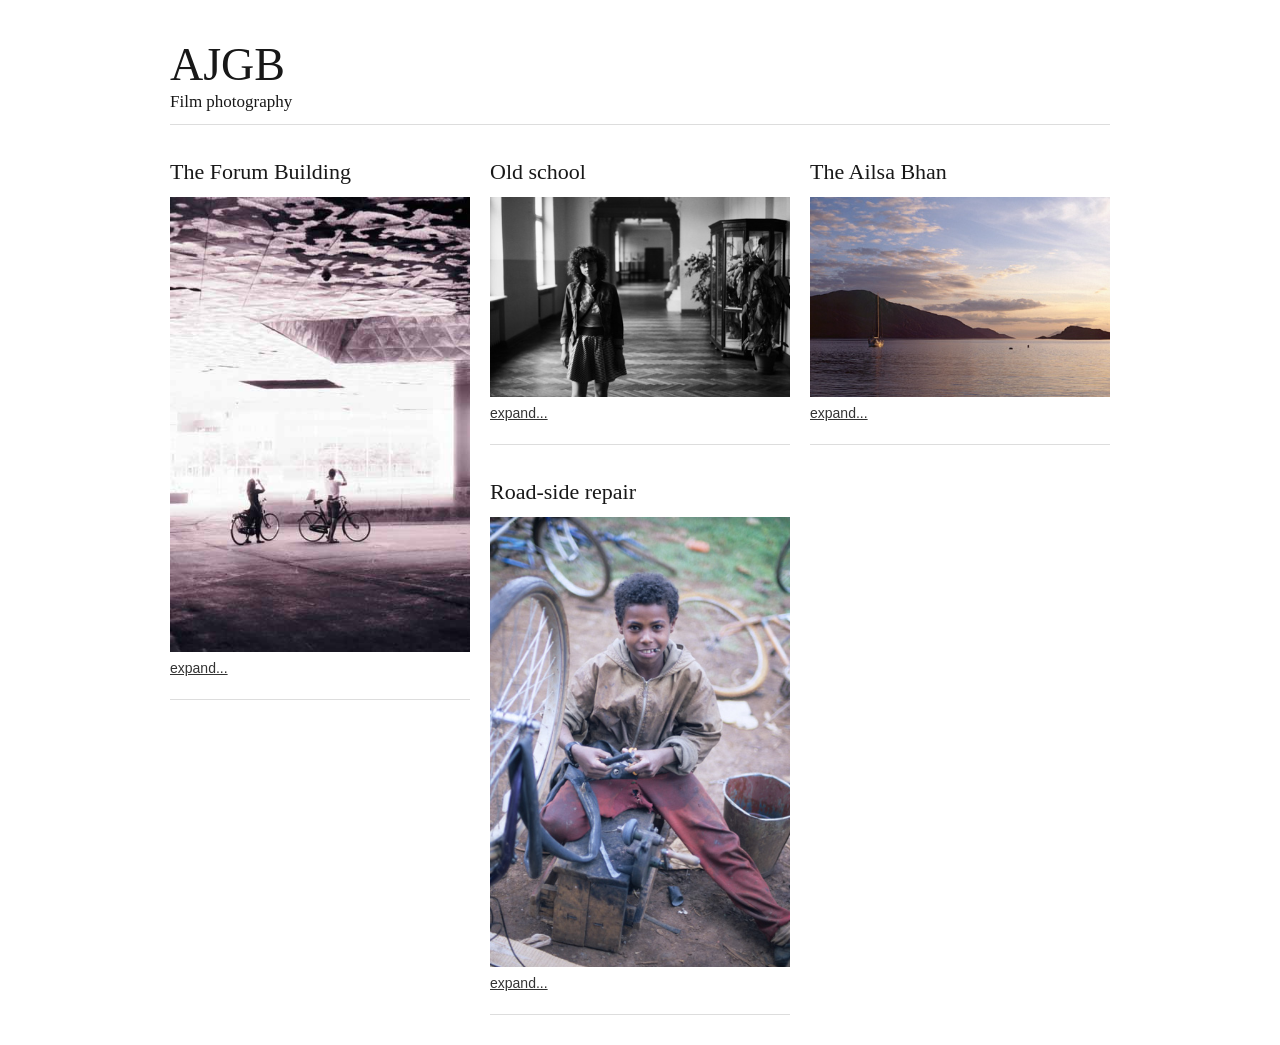
==== index.html @ 5e9ffc77 "Import andrew.jgburns.net site from S3" ====
<!DOCTYPE html>
<!--[if lt IE 7 ]><html class="ie ie6" lang="en"> <![endif]-->
<!--[if IE 7 ]><html class="ie ie7" lang="en"> <![endif]-->
<!--[if IE 8 ]><html class="ie ie8" lang="en"> <![endif]-->
<!--[if (gte IE 9)|!(IE)]><!--><html lang="en"> <!--<![endif]-->
<head>

	<!-- Basic Page Needs
  ================================================== -->
	<meta charset="utf-8">
	<title>AJGB film photography</title>
	<meta name="description" content="">
	<meta name="author" content="Andrew Burns">

	<!-- Mobile Specific Metas
  ================================================== -->
	<meta name="viewport" content="width=device-width, initial-scale=1, maximum-scale=1">

	<!-- CSS
  ================================================== -->
	<link rel="stylesheet" href="stylesheets/base.css">
	<link rel="stylesheet" href="stylesheets/skeleton.css">
	<link rel="stylesheet" href="stylesheets/layout.css">

	<!--[if lt IE 9]>
		<script src="http://html5shim.googlecode.com/svn/trunk/html5.js"></script>
	<![endif]-->

	<!-- Favicons
	================================================== -->
	<link rel="shortcut icon" href="images/favicon.ico">
	<link rel="apple-touch-icon" href="images/apple-touch-icon.png">
	<link rel="apple-touch-icon" sizes="72x72" href="images/apple-touch-icon-72x72.png">
	<link rel="apple-touch-icon" sizes="114x114" href="images/apple-touch-icon-114x114.png">

</head>
<body>


	<!-- Primary Page Layout
	================================================== -->

	<!-- Delete everything in this .container and get started on your own site! -->

	<div class="container">
		<div class="sixteen columns">
			<h1 class="remove-bottom" style="margin-top: 40px">AJGB</h1>
			<h5>Film photography</h5>
			<hr />
		</div>
		<div class="one-third column feature">
			<h3>The Forum Building</h3>
			<a href="20140806-post-0001.html">
				<img src="images/thumbnails/20140806-blog_image-0001.jpg">
				<p>expand...</p>
			</a>
			<hr />
		</div>
		<div class="one-third column feature">
			<h3>Old school</h3>
			<a href="20140806-post-0002.html">
				<img src="images/thumbnails/20140806-blog_image-0002.jpg">
				<p>expand...</p>
			</a>
			<hr />
		</div>
		<div class="one-third column feature">
			<h3>The Ailsa Bhan</h3>
			<a href="20140816-post-0003.html">
				<img src="images/thumbnails/20140816-blog_image-0003.jpg">
				<p>expand...</p>
			</a>
			<hr />
		</div>
		<div class="one-third column feature">
			<h3>Road-side repair</h3>
			<a href="20140816-post-0004.html">
				<img src="images/thumbnails/20140816-blog_image-0004.jpg">
				<p>expand...</p>
			</a>
			<hr />
		</div>
	</div><!-- container -->


<!-- End Document
================================================== -->
</body>
</html>

<!-- Java Scripts
================================================== -->
<script>
  (function(i,s,o,g,r,a,m){i['GoogleAnalyticsObject']=r;i[r]=i[r]||function(){
  (i[r].q=i[r].q||[]).push(arguments)},i[r].l=1*new Date();a=s.createElement(o),
  m=s.getElementsByTagName(o)[0];a.async=1;a.src=g;m.parentNode.insertBefore(a,m)
  })(window,document,'script','//www.google-analytics.com/analytics.js','ga');

  ga('create', 'UA-6779335-5', 'auto');
  ga('send', 'pageview');

</script>
---- stylesheets/base.css ----
/*
* Skeleton V1.2
* Copyright 2011, Dave Gamache
* www.getskeleton.com
* Free to use under the MIT license.
* http://www.opensource.org/licenses/mit-license.php
* 6/20/2012
*/


/* Table of Content
==================================================
	#Reset & Basics
	#Basic Styles
	#Site Styles
	#Typography
	#Links
	#Lists
	#Images
	#Buttons
	#Forms
	#Misc */


/* #Reset & Basics (Inspired by E. Meyers)
================================================== */
	html, body, div, span, applet, object, iframe, h1, h2, h3, h4, h5, h6, p, blockquote, pre, a, abbr, acronym, address, big, cite, code, del, dfn, em, img, ins, kbd, q, s, samp, small, strike, strong, sub, sup, tt, var, b, u, i, center, dl, dt, dd, ol, ul, li, fieldset, form, label, legend, table, caption, tbody, tfoot, thead, tr, th, td, article, aside, canvas, details, embed, figure, figcaption, footer, header, hgroup, menu, nav, output, ruby, section, summary, time, mark, audio, video {
		margin: 0;
		padding: 0;
		border: 0;
		font-size: 100%;
		font: inherit;
		vertical-align: baseline; }
	article, aside, details, figcaption, figure, footer, header, hgroup, menu, nav, section {
		display: block; }
	body {
		line-height: 1; }
	ol, ul {
		list-style: none; }
	blockquote, q {
		quotes: none; }
	blockquote:before, blockquote:after,
	q:before, q:after {
		content: '';
		content: none; }
	table {
		border-collapse: collapse;
		border-spacing: 0; }


/* #Basic Styles
================================================== */
	body {
		background: #fff;
		font: 14px/21px "HelveticaNeue", "Helvetica Neue", Helvetica, Arial, sans-serif;
		color: #444;
		-webkit-font-smoothing: antialiased; /* Fix for webkit rendering */
		-webkit-text-size-adjust: 100%;
 }


/* #Typography
================================================== */
	h1, h2, h3, h4, h5, h6 {
		color: #181818;
		font-family: "Georgia", "Times New Roman", serif;
		font-weight: normal; }
	h1 a, h2 a, h3 a, h4 a, h5 a, h6 a { font-weight: inherit; }
	h1 { font-size: 46px; line-height: 50px; margin-bottom: 14px;}
	h2 { font-size: 35px; line-height: 40px; margin-bottom: 10px; }
	h3 { font-size: 28px; line-height: 34px; margin-bottom: 8px; }
	h4 { font-size: 21px; line-height: 30px; margin-bottom: 4px; }
	h5 { font-size: 17px; line-height: 24px; }
	h6 { font-size: 14px; line-height: 21px; }
	.subheader { color: #777; }

	p { margin: 0 0 20px 0; }
	p img { margin: 0; }
	p.lead { font-size: 21px; line-height: 27px; color: #777;  }

	em { font-style: italic; }
	strong { font-weight: bold; color: #333; }
	small { font-size: 80%; }

/*	Blockquotes  */
	blockquote, blockquote p { font-size: 17px; line-height: 24px; color: #777; font-style: italic; }
	blockquote { margin: 0 0 20px; padding: 9px 20px 0 19px; border-left: 1px solid #ddd; }
	blockquote cite { display: block; font-size: 12px; color: #555; }
	blockquote cite:before { content: "\2014 \0020"; }
	blockquote cite a, blockquote cite a:visited, blockquote cite a:visited { color: #555; }

	hr { border: solid #ddd; border-width: 1px 0 0; clear: both; margin: 10px 0 30px; height: 0; }


/* #Links
================================================== */
	a, a:visited { color: #333; text-decoration: underline; outline: 0; }
	a:hover, a:focus { color: #000; }
	p a, p a:visited { line-height: inherit; }


/* #Lists
================================================== */
	ul, ol { margin-bottom: 20px; }
	ul { list-style: none outside; }
	ol { list-style: decimal; }
	ol, ul.square, ul.circle, ul.disc { margin-left: 30px; }
	ul.square { list-style: square outside; }
	ul.circle { list-style: circle outside; }
	ul.disc { list-style: disc outside; }
	ul ul, ul ol,
	ol ol, ol ul { margin: 4px 0 5px 30px; font-size: 90%;  }
	ul ul li, ul ol li,
	ol ol li, ol ul li { margin-bottom: 6px; }
	li { line-height: 18px; margin-bottom: 12px; }
	ul.large li { line-height: 21px; }
	li p { line-height: 21px; }

/* #Images
================================================== */

	img.scale-with-grid {
		max-width: 100%;
		height: auto; }


/* #Buttons
================================================== */

	.button,
	button,
	input[type="submit"],
	input[type="reset"],
	input[type="button"] {
		background: #eee; /* Old browsers */
		background: #eee -moz-linear-gradient(top, rgba(255,255,255,.2) 0%, rgba(0,0,0,.2) 100%); /* FF3.6+ */
		background: #eee -webkit-gradient(linear, left top, left bottom, color-stop(0%,rgba(255,255,255,.2)), color-stop(100%,rgba(0,0,0,.2))); /* Chrome,Safari4+ */
		background: #eee -webkit-linear-gradient(top, rgba(255,255,255,.2) 0%,rgba(0,0,0,.2) 100%); /* Chrome10+,Safari5.1+ */
		background: #eee -o-linear-gradient(top, rgba(255,255,255,.2) 0%,rgba(0,0,0,.2) 100%); /* Opera11.10+ */
		background: #eee -ms-linear-gradient(top, rgba(255,255,255,.2) 0%,rgba(0,0,0,.2) 100%); /* IE10+ */
		background: #eee linear-gradient(top, rgba(255,255,255,.2) 0%,rgba(0,0,0,.2) 100%); /* W3C */
	  border: 1px solid #aaa;
	  border-top: 1px solid #ccc;
	  border-left: 1px solid #ccc;
	  -moz-border-radius: 3px;
	  -webkit-border-radius: 3px;
	  border-radius: 3px;
	  color: #444;
	  display: inline-block;
	  font-size: 11px;
	  font-weight: bold;
	  text-decoration: none;
	  text-shadow: 0 1px rgba(255, 255, 255, .75);
	  cursor: pointer;
	  margin-bottom: 20px;
	  line-height: normal;
	  padding: 8px 10px;
	  font-family: "HelveticaNeue", "Helvetica Neue", Helvetica, Arial, sans-serif; }

	.button:hover,
	button:hover,
	input[type="submit"]:hover,
	input[type="reset"]:hover,
	input[type="button"]:hover {
		color: #222;
		background: #ddd; /* Old browsers */
		background: #ddd -moz-linear-gradient(top, rgba(255,255,255,.3) 0%, rgba(0,0,0,.3) 100%); /* FF3.6+ */
		background: #ddd -webkit-gradient(linear, left top, left bottom, color-stop(0%,rgba(255,255,255,.3)), color-stop(100%,rgba(0,0,0,.3))); /* Chrome,Safari4+ */
		background: #ddd -webkit-linear-gradient(top, rgba(255,255,255,.3) 0%,rgba(0,0,0,.3) 100%); /* Chrome10+,Safari5.1+ */
		background: #ddd -o-linear-gradient(top, rgba(255,255,255,.3) 0%,rgba(0,0,0,.3) 100%); /* Opera11.10+ */
		background: #ddd -ms-linear-gradient(top, rgba(255,255,255,.3) 0%,rgba(0,0,0,.3) 100%); /* IE10+ */
		background: #ddd linear-gradient(top, rgba(255,255,255,.3) 0%,rgba(0,0,0,.3) 100%); /* W3C */
	  border: 1px solid #888;
	  border-top: 1px solid #aaa;
	  border-left: 1px solid #aaa; }

	.button:active,
	button:active,
	input[type="submit"]:active,
	input[type="reset"]:active,
	input[type="button"]:active {
		border: 1px solid #666;
		background: #ccc; /* Old browsers */
		background: #ccc -moz-linear-gradient(top, rgba(255,255,255,.35) 0%, rgba(10,10,10,.4) 100%); /* FF3.6+ */
		background: #ccc -webkit-gradient(linear, left top, left bottom, color-stop(0%,rgba(255,255,255,.35)), color-stop(100%,rgba(10,10,10,.4))); /* Chrome,Safari4+ */
		background: #ccc -webkit-linear-gradient(top, rgba(255,255,255,.35) 0%,rgba(10,10,10,.4) 100%); /* Chrome10+,Safari5.1+ */
		background: #ccc -o-linear-gradient(top, rgba(255,255,255,.35) 0%,rgba(10,10,10,.4) 100%); /* Opera11.10+ */
		background: #ccc -ms-linear-gradient(top, rgba(255,255,255,.35) 0%,rgba(10,10,10,.4) 100%); /* IE10+ */
		background: #ccc linear-gradient(top, rgba(255,255,255,.35) 0%,rgba(10,10,10,.4) 100%); /* W3C */ }

	.button.full-width,
	button.full-width,
	input[type="submit"].full-width,
	input[type="reset"].full-width,
	input[type="button"].full-width {
		width: 100%;
		padding-left: 0 !important;
		padding-right: 0 !important;
		text-align: center; }

	/* Fix for odd Mozilla border & padding issues */
	button::-moz-focus-inner,
	input::-moz-focus-inner {
    border: 0;
    padding: 0;
	}


/* #Forms
================================================== */

	form {
		margin-bottom: 20px; }
	fieldset {
		margin-bottom: 20px; }
	input[type="text"],
	input[type="password"],
	input[type="email"],
	textarea,
	select {
		border: 1px solid #ccc;
		padding: 6px 4px;
		outline: none;
		-moz-border-radius: 2px;
		-webkit-border-radius: 2px;
		border-radius: 2px;
		font: 13px "HelveticaNeue", "Helvetica Neue", Helvetica, Arial, sans-serif;
		color: #777;
		margin: 0;
		width: 210px;
		max-width: 100%;
		display: block;
		margin-bottom: 20px;
		background: #fff; }
	select {
		padding: 0; }
	input[type="text"]:focus,
	input[type="password"]:focus,
	input[type="email"]:focus,
	textarea:focus {
		border: 1px solid #aaa;
 		color: #444;
 		-moz-box-shadow: 0 0 3px rgba(0,0,0,.2);
		-webkit-box-shadow: 0 0 3px rgba(0,0,0,.2);
		box-shadow:  0 0 3px rgba(0,0,0,.2); }
	textarea {
		min-height: 60px; }
	label,
	legend {
		display: block;
		font-weight: bold;
		font-size: 13px;  }
	select {
		width: 220px; }
	input[type="checkbox"] {
		display: inline; }
	label span,
	legend span {
		font-weight: normal;
		font-size: 13px;
		color: #444; }

/* #Misc
================================================== */
	.remove-bottom { margin-bottom: 0 !important; }
	.half-bottom { margin-bottom: 10px !important; }
	.add-bottom { margin-bottom: 20px !important; }
---- stylesheets/skeleton.css ----
/*
* Skeleton V1.2
* Copyright 2011, Dave Gamache
* www.getskeleton.com
* Free to use under the MIT license.
* http://www.opensource.org/licenses/mit-license.php
* 6/20/2012
*/


/* Table of Contents
==================================================
    #Base 960 Grid
    #Tablet (Portrait)
    #Mobile (Portrait)
    #Mobile (Landscape)
    #Clearing */



/* #Base 960 Grid
================================================== */

    .container                                  { position: relative; width: 960px; margin: 0 auto; padding: 0; }
    .container .column,
    .container .columns                         { float: left; display: inline; margin-left: 10px; margin-right: 10px; }
    .row                                        { margin-bottom: 20px; }

    /* Nested Column Classes */
    .column.alpha, .columns.alpha               { margin-left: 0; }
    .column.omega, .columns.omega               { margin-right: 0; }

    /* Base Grid */
    .container .one.column,
    .container .one.columns                     { width: 40px;  }
    .container .two.columns                     { width: 100px; }
    .container .three.columns                   { width: 160px; }
    .container .four.columns                    { width: 220px; }
    .container .five.columns                    { width: 280px; }
    .container .six.columns                     { width: 340px; }
    .container .seven.columns                   { width: 400px; }
    .container .eight.columns                   { width: 460px; }
    .container .nine.columns                    { width: 520px; }
    .container .ten.columns                     { width: 580px; }
    .container .eleven.columns                  { width: 640px; }
    .container .twelve.columns                  { width: 700px; }
    .container .thirteen.columns                { width: 760px; }
    .container .fourteen.columns                { width: 820px; }
    .container .fifteen.columns                 { width: 880px; }
    .container .sixteen.columns                 { width: 940px; }

    .container .one-third.column                { width: 300px; }
    .container .two-thirds.column               { width: 620px; }

    /* Offsets */
    .container .offset-by-one                   { padding-left: 60px;  }
    .container .offset-by-two                   { padding-left: 120px; }
    .container .offset-by-three                 { padding-left: 180px; }
    .container .offset-by-four                  { padding-left: 240px; }
    .container .offset-by-five                  { padding-left: 300px; }
    .container .offset-by-six                   { padding-left: 360px; }
    .container .offset-by-seven                 { padding-left: 420px; }
    .container .offset-by-eight                 { padding-left: 480px; }
    .container .offset-by-nine                  { padding-left: 540px; }
    .container .offset-by-ten                   { padding-left: 600px; }
    .container .offset-by-eleven                { padding-left: 660px; }
    .container .offset-by-twelve                { padding-left: 720px; }
    .container .offset-by-thirteen              { padding-left: 780px; }
    .container .offset-by-fourteen              { padding-left: 840px; }
    .container .offset-by-fifteen               { padding-left: 900px; }



/* #Tablet (Portrait)
================================================== */

    /* Note: Design for a width of 768px */

    @media only screen and (min-width: 768px) and (max-width: 959px) {
        .container                                  { width: 768px; }
        .container .column,
        .container .columns                         { margin-left: 10px; margin-right: 10px;  }
        .column.alpha, .columns.alpha               { margin-left: 0; margin-right: 10px; }
        .column.omega, .columns.omega               { margin-right: 0; margin-left: 10px; }
        .alpha.omega                                { margin-left: 0; margin-right: 0; }

        .container .one.column,
        .container .one.columns                     { width: 28px; }
        .container .two.columns                     { width: 76px; }
        .container .three.columns                   { width: 124px; }
        .container .four.columns                    { width: 172px; }
        .container .five.columns                    { width: 220px; }
        .container .six.columns                     { width: 268px; }
        .container .seven.columns                   { width: 316px; }
        .container .eight.columns                   { width: 364px; }
        .container .nine.columns                    { width: 412px; }
        .container .ten.columns                     { width: 460px; }
        .container .eleven.columns                  { width: 508px; }
        .container .twelve.columns                  { width: 556px; }
        .container .thirteen.columns                { width: 604px; }
        .container .fourteen.columns                { width: 652px; }
        .container .fifteen.columns                 { width: 700px; }
        .container .sixteen.columns                 { width: 748px; }

        .container .one-third.column                { width: 236px; }
        .container .two-thirds.column               { width: 492px; }

        /* Offsets */
        .container .offset-by-one                   { padding-left: 48px; }
        .container .offset-by-two                   { padding-left: 96px; }
        .container .offset-by-three                 { padding-left: 144px; }
        .container .offset-by-four                  { padding-left: 192px; }
        .container .offset-by-five                  { padding-left: 240px; }
        .container .offset-by-six                   { padding-left: 288px; }
        .container .offset-by-seven                 { padding-left: 336px; }
        .container .offset-by-eight                 { padding-left: 384px; }
        .container .offset-by-nine                  { padding-left: 432px; }
        .container .offset-by-ten                   { padding-left: 480px; }
        .container .offset-by-eleven                { padding-left: 528px; }
        .container .offset-by-twelve                { padding-left: 576px; }
        .container .offset-by-thirteen              { padding-left: 624px; }
        .container .offset-by-fourteen              { padding-left: 672px; }
        .container .offset-by-fifteen               { padding-left: 720px; }
    }


/*  #Mobile (Portrait)
================================================== */

    /* Note: Design for a width of 320px */

    @media only screen and (max-width: 767px) {
        .container { width: 300px; }
        .container .columns,
        .container .column { margin: 0; }

        .container .one.column,
        .container .one.columns,
        .container .two.columns,
        .container .three.columns,
        .container .four.columns,
        .container .five.columns,
        .container .six.columns,
        .container .seven.columns,
        .container .eight.columns,
        .container .nine.columns,
        .container .ten.columns,
        .container .eleven.columns,
        .container .twelve.columns,
        .container .thirteen.columns,
        .container .fourteen.columns,
        .container .fifteen.columns,
        .container .sixteen.columns,
        .container .one-third.column,
        .container .two-thirds.column  { width: 300px; }

        /* Offsets */
        .container .offset-by-one,
        .container .offset-by-two,
        .container .offset-by-three,
        .container .offset-by-four,
        .container .offset-by-five,
        .container .offset-by-six,
        .container .offset-by-seven,
        .container .offset-by-eight,
        .container .offset-by-nine,
        .container .offset-by-ten,
        .container .offset-by-eleven,
        .container .offset-by-twelve,
        .container .offset-by-thirteen,
        .container .offset-by-fourteen,
        .container .offset-by-fifteen { padding-left: 0; }

    }


/* #Mobile (Landscape)
================================================== */

    /* Note: Design for a width of 480px */

    @media only screen and (min-width: 480px) and (max-width: 767px) {
        .container { width: 420px; }
        .container .columns,
        .container .column { margin: 0; }

        .container .one.column,
        .container .one.columns,
        .container .two.columns,
        .container .three.columns,
        .container .four.columns,
        .container .five.columns,
        .container .six.columns,
        .container .seven.columns,
        .container .eight.columns,
        .container .nine.columns,
        .container .ten.columns,
        .container .eleven.columns,
        .container .twelve.columns,
        .container .thirteen.columns,
        .container .fourteen.columns,
        .container .fifteen.columns,
        .container .sixteen.columns,
        .container .one-third.column,
        .container .two-thirds.column { width: 420px; }
    }


/* #Clearing
================================================== */

    /* Self Clearing Goodness */
    .container:after { content: "\0020"; display: block; height: 0; clear: both; visibility: hidden; }

    /* Use clearfix class on parent to clear nested columns,
    or wrap each row of columns in a <div class="row"> */
    .clearfix:before,
    .clearfix:after,
    .row:before,
    .row:after {
      content: '\0020';
      display: block;
      overflow: hidden;
      visibility: hidden;
      width: 0;
      height: 0; }
    .row:after,
    .clearfix:after {
      clear: both; }
    .row,
    .clearfix {
      zoom: 1; }

    /* You can also use a <br class="clear" /> to clear columns */
    .clear {
      clear: both;
      display: block;
      overflow: hidden;
      visibility: hidden;
      width: 0;
      height: 0;
    }
---- stylesheets/layout.css ----
/*
* Skeleton V1.2
* Copyright 2011, Dave Gamache
* www.getskeleton.com
* Free to use under the MIT license.
* http://www.opensource.org/licenses/mit-license.php
* 6/20/2012
*/

/* Table of Content
==================================================
	#Site Styles
	#Page Styles
	#Media Queries
	#Font-Face */

/* #Site Styles
================================================== */

	h3 {
		font-size: 22px;
	}
	
	.feature img {
		margin-bottom: 15px;
		max-width: 100%;
		height: auto;
		margin-bottom: 0px;
	}
	
	.post img {
		margin-bottom: 15px;
		height: auto;
		margin-bottom: 15px;
		max-width: 100%;
	}
	
	.fb-like {
		padding-bottom: 15px;
	}
	
	.affiliate {
		float: right;
		margin-bottom: 15px;
		margin-left: 15px;
	}
	
/* 	body {
		background-color: #FBF5E6;
	} 
 */
/* #Page Styles
================================================== */

/* #Media Queries
================================================== */

	/* Smaller than standard 960 (devices and browsers) */
	@media only screen and (max-width: 959px) {}

	/* Tablet Portrait size to standard 960 (devices and browsers) */
	@media only screen and (min-width: 768px) and (max-width: 959px) {}

	/* All Mobile Sizes (devices and browser) */
	@media only screen and (max-width: 767px) {}

	/* Mobile Landscape Size to Tablet Portrait (devices and browsers) */
	@media only screen and (min-width: 480px) and (max-width: 767px) {}

	/* Mobile Portrait Size to Mobile Landscape Size (devices and browsers) */
	@media only screen and (max-width: 479px) {}


/* #Font-Face
================================================== */
/* 	This is the proper syntax for an @font-face file
		Just create a "fonts" folder at the root,
		copy your FontName into code below and remove
		comment brackets */

/*	@font-face {
	    font-family: 'FontName';
	    src: url('../fonts/FontName.eot');
	    src: url('../fonts/FontName.eot?iefix') format('eot'),
	         url('../fonts/FontName.woff') format('woff'),
	         url('../fonts/FontName.ttf') format('truetype'),
	         url('../fonts/FontName.svg#webfontZam02nTh') format('svg');
	    font-weight: normal;
	    font-style: normal; }
*/
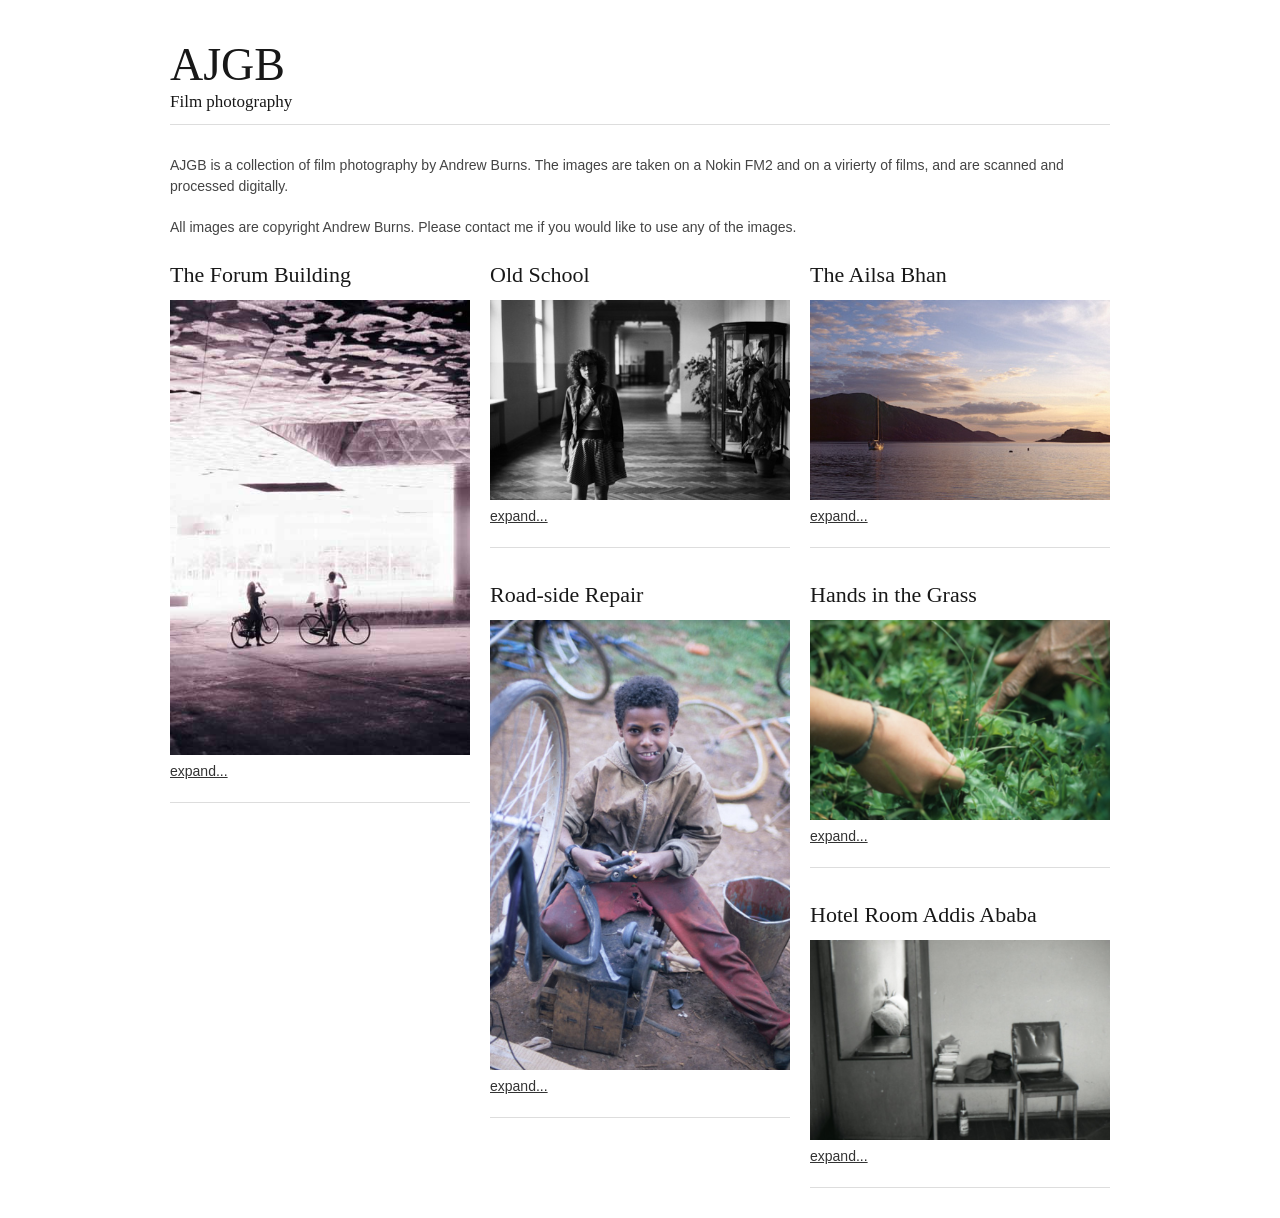
==== commit da02b4b1: "November 2026 site update. Additional blurb at top of index page." ====
--- a/index.html
+++ b/index.html
@@ -47,6 +47,8 @@
 			<h1 class="remove-bottom" style="margin-top: 40px">AJGB</h1>
 			<h5>Film photography</h5>
 			<hr />
+		<p>AJGB is a collection of film photography by Andrew Burns. The images are taken on a Nokin FM2 and on a virierty of films, and are scanned and processed digitally.</p>
+		<p>All images are copyright Andrew Burns. Please contact me if you would like to use any of the images.</p>
 		</div>
 		<div class="one-third column feature">
 			<h3>The Forum Building</h3>
@@ -57,7 +59,7 @@
 			<hr />
 		</div>
 		<div class="one-third column feature">
-			<h3>Old school</h3>
+			<h3>Old School</h3>
 			<a href="20140806-post-0002.html">
 				<img src="images/thumbnails/20140806-blog_image-0002.jpg">
 				<p>expand...</p>
@@ -73,9 +75,25 @@
 			<hr />
 		</div>
 		<div class="one-third column feature">
-			<h3>Road-side repair</h3>
+			<h3>Road-side Repair</h3>
 			<a href="20140816-post-0004.html">
 				<img src="images/thumbnails/20140816-blog_image-0004.jpg">
+				<p>expand...</p>
+			</a>
+			<hr />
+		</div>
+		<div class="one-third column feature">
+			<h3>Hands in the Grass</h3>
+			<a href="20261115-post-0005.html">
+				<img src="images/thumbnails/20261118-blog_image-0005.jpg">
+				<p>expand...</p>
+			</a>
+			<hr />
+		</div>
+		<div class="one-third column feature">
+			<h3>Hotel Room Addis Ababa</h3>
+			<a href="20261115-post-0006.html">
+				<img src="images/thumbnails/20261118-blog_image-0006.jpg">
 				<p>expand...</p>
 			</a>
 			<hr />
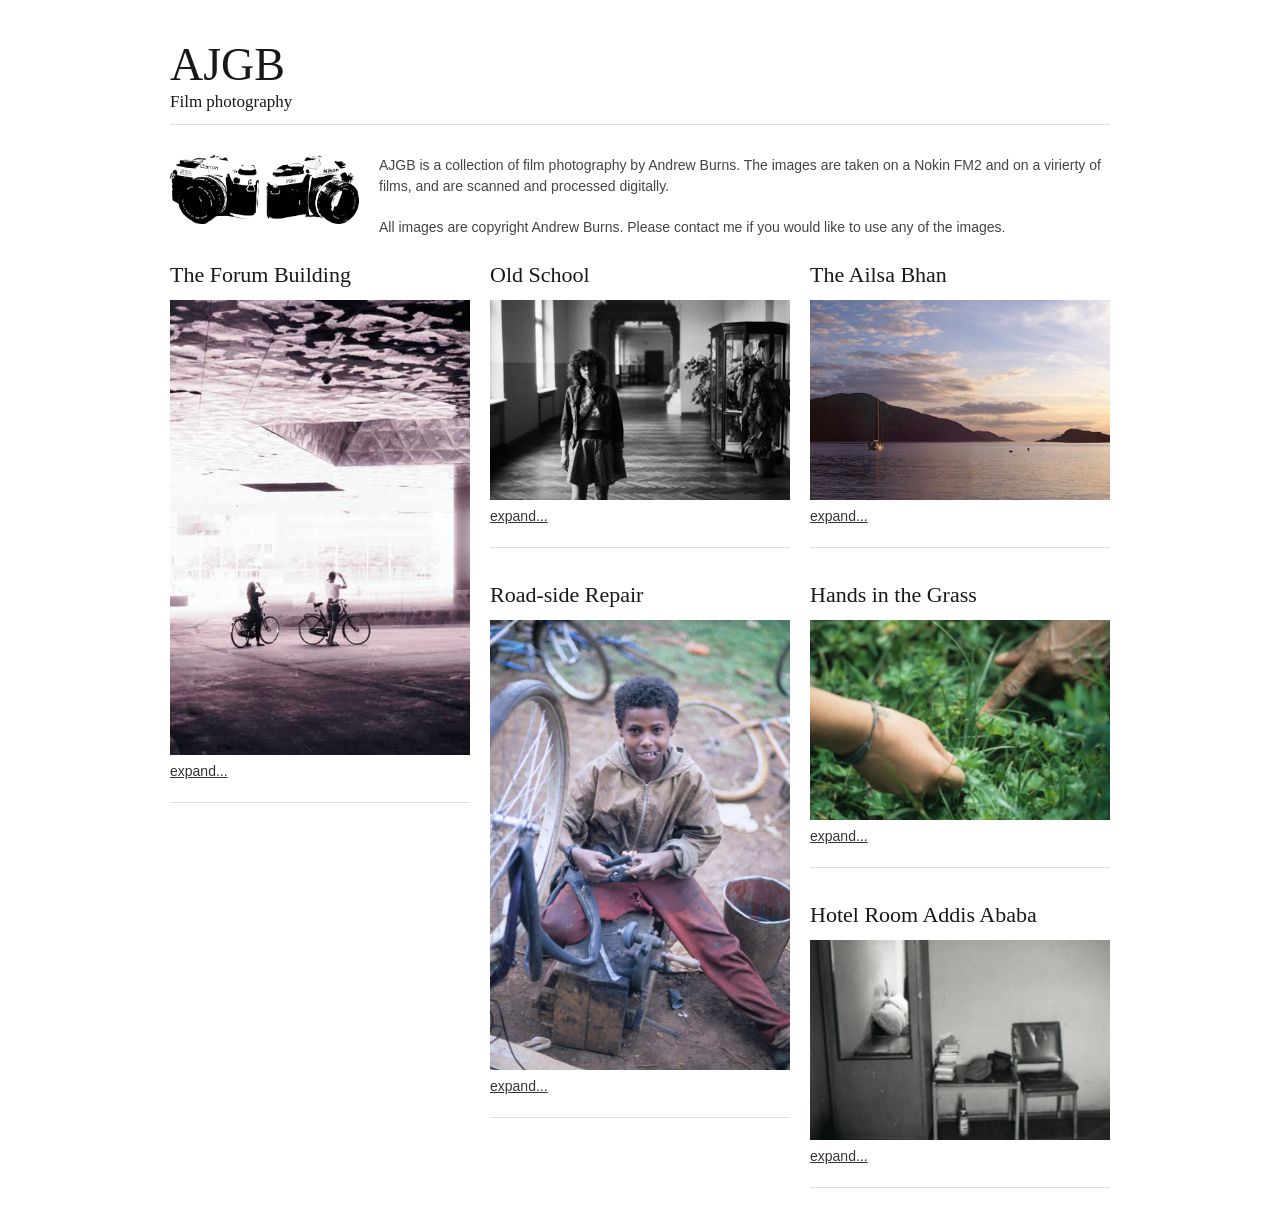
==== commit a5440e92: "Added a picture of cameras in the title paragraph." ====
--- a/index.html
+++ b/index.html
@@ -47,10 +47,11 @@
 			<h1 class="remove-bottom" style="margin-top: 40px">AJGB</h1>
 			<h5>Film photography</h5>
 			<hr />
+		<img src="images/cameras.png" alt="cameras" style="width: 189px; margin-right: 20px;" align="left">
 		<p>AJGB is a collection of film photography by Andrew Burns. The images are taken on a Nokin FM2 and on a virierty of films, and are scanned and processed digitally.</p>
 		<p>All images are copyright Andrew Burns. Please contact me if you would like to use any of the images.</p>
 		</div>
-		<div class="one-third column feature">
+		<div id="the-forum-building" class="one-third column feature">
 			<h3>The Forum Building</h3>
 			<a href="20140806-post-0001.html">
 				<img src="images/thumbnails/20140806-blog_image-0001.jpg">
@@ -58,7 +59,7 @@
 			</a>
 			<hr />
 		</div>
-		<div class="one-third column feature">
+		<div id="old-school" class="one-third column feature">
 			<h3>Old School</h3>
 			<a href="20140806-post-0002.html">
 				<img src="images/thumbnails/20140806-blog_image-0002.jpg">
@@ -66,7 +67,7 @@
 			</a>
 			<hr />
 		</div>
-		<div class="one-third column feature">
+		<div id="the-ailsa-bhan" class="one-third column feature">
 			<h3>The Ailsa Bhan</h3>
 			<a href="20140816-post-0003.html">
 				<img src="images/thumbnails/20140816-blog_image-0003.jpg">
@@ -74,7 +75,7 @@
 			</a>
 			<hr />
 		</div>
-		<div class="one-third column feature">
+		<div id="road-side-repair" class="one-third column feature">
 			<h3>Road-side Repair</h3>
 			<a href="20140816-post-0004.html">
 				<img src="images/thumbnails/20140816-blog_image-0004.jpg">
@@ -82,7 +83,7 @@
 			</a>
 			<hr />
 		</div>
-		<div class="one-third column feature">
+		<div id="hands-in-the-grass" class="one-third column feature">
 			<h3>Hands in the Grass</h3>
 			<a href="20261115-post-0005.html">
 				<img src="images/thumbnails/20261118-blog_image-0005.jpg">
@@ -90,7 +91,7 @@
 			</a>
 			<hr />
 		</div>
-		<div class="one-third column feature">
+		<div id="hotel-room-addis-ababa" class="one-third column feature">
 			<h3>Hotel Room Addis Ababa</h3>
 			<a href="20261115-post-0006.html">
 				<img src="images/thumbnails/20261118-blog_image-0006.jpg">
